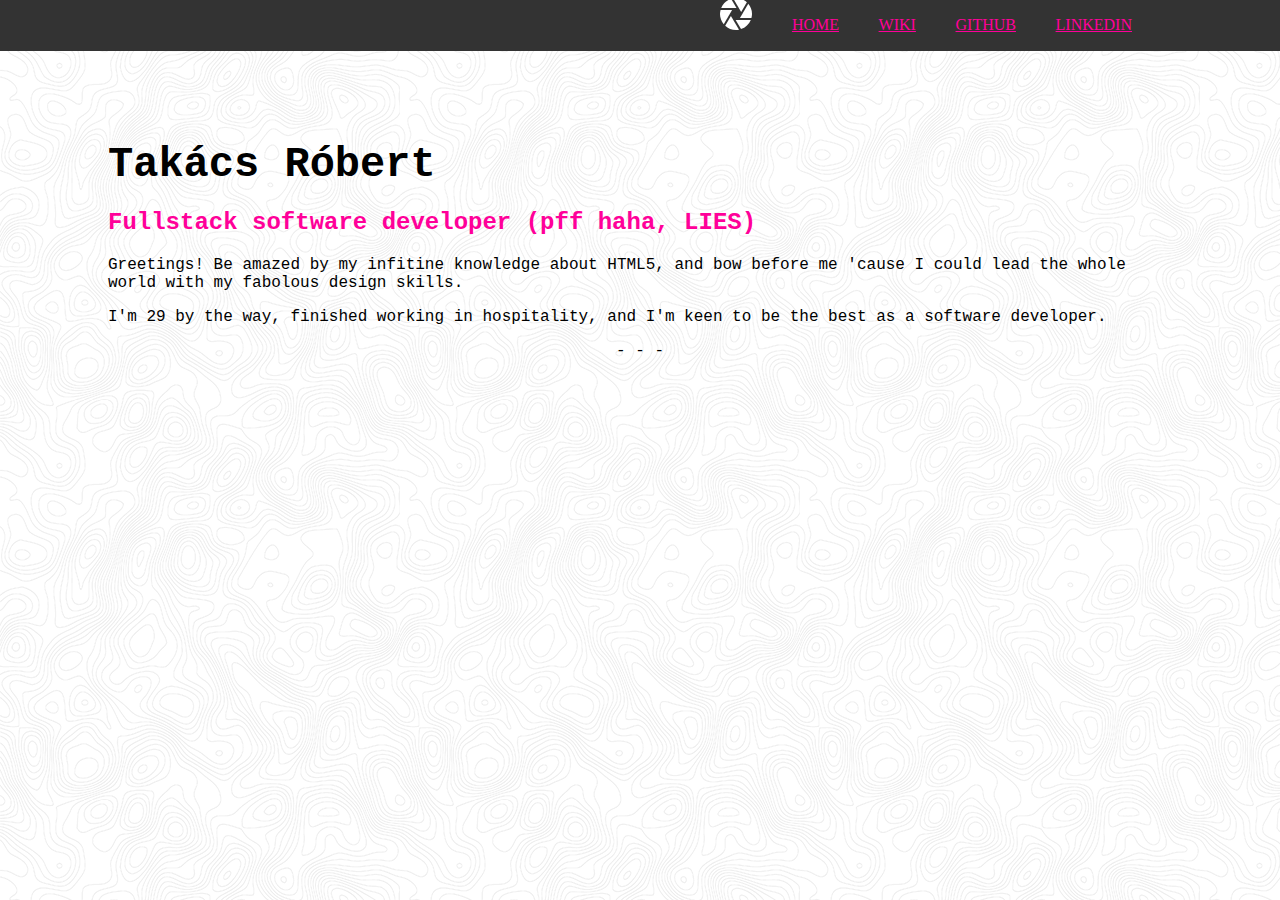
==== week-01/day-1/First website/index.html @ cccffdb3 "1st day workshop repack" ====
<doctype <!DOCTYPE html>
<html>
    <head>

        <meta charset="utf-8" />
        <meta name="keywords" content="Takács Róbert, fullstack" />
        <meta name="description" content="I'm the best fullstack developer in the world" />
        <title>Takács Róbert</title>
        <link rel="stylesheet" type="text/css" href="index.css">

    </head>

    <body>
        <div class="nav">
                <img src="[data-uri]" class="logo">
            <a class="navi" href="#home">Home</a>
            <a class="navi" href="https://www.wikipedia.org/" target="blank">Wiki</a>
            <a class="navi" href="https://github.com/" target="blank">Github</a>
            <a class="navi" href="https://www.linkedin.com/" target="blank">Linkedin</a>
        </div>
        <h1>Takács Róbert</h1>
        <h2>Fullstack software developer (pff haha, LIES)</h2>
        <p>Greetings! Be amazed by my infitine knowledge about HTML5, and bow before me 'cause I could lead the whole world with my fabolous design skills.</p>
        <p>I'm 29 by the way, finished working in hospitality, and I'm keen to be the best as a software developer.</p>
        <p class="dash">- - -</p>
    </body>
</html>
---- week-01/day-1/First website/index.css ----
* {
    font-family: 'consolas', courier;
}
h1 {
    font-size: 42px;
    margin: 100px;
    margin-bottom: 20px;
}

h2 {
    color: #ff0099;
    margin-top: 20px;
    margin-left: 100px;
    margin-right: 100px;

}

p {
    margin-left: 100px;
    margin-right: 100px;
}

.navi {
    font-family: 'Niramit', serif;
    color: #ff0099;
}

.nav {
    margin: -10px;
    padding-right: 150px;
    word-spacing: 30px;
    line-height: 50px;
    background-color: #333333;
    text-transform: uppercase;
    text-align: right;

}

body {
    size: 100%;
    background-image: url(pics/topography.png);
}

.dash {
    text-align: center;
}

a {
}
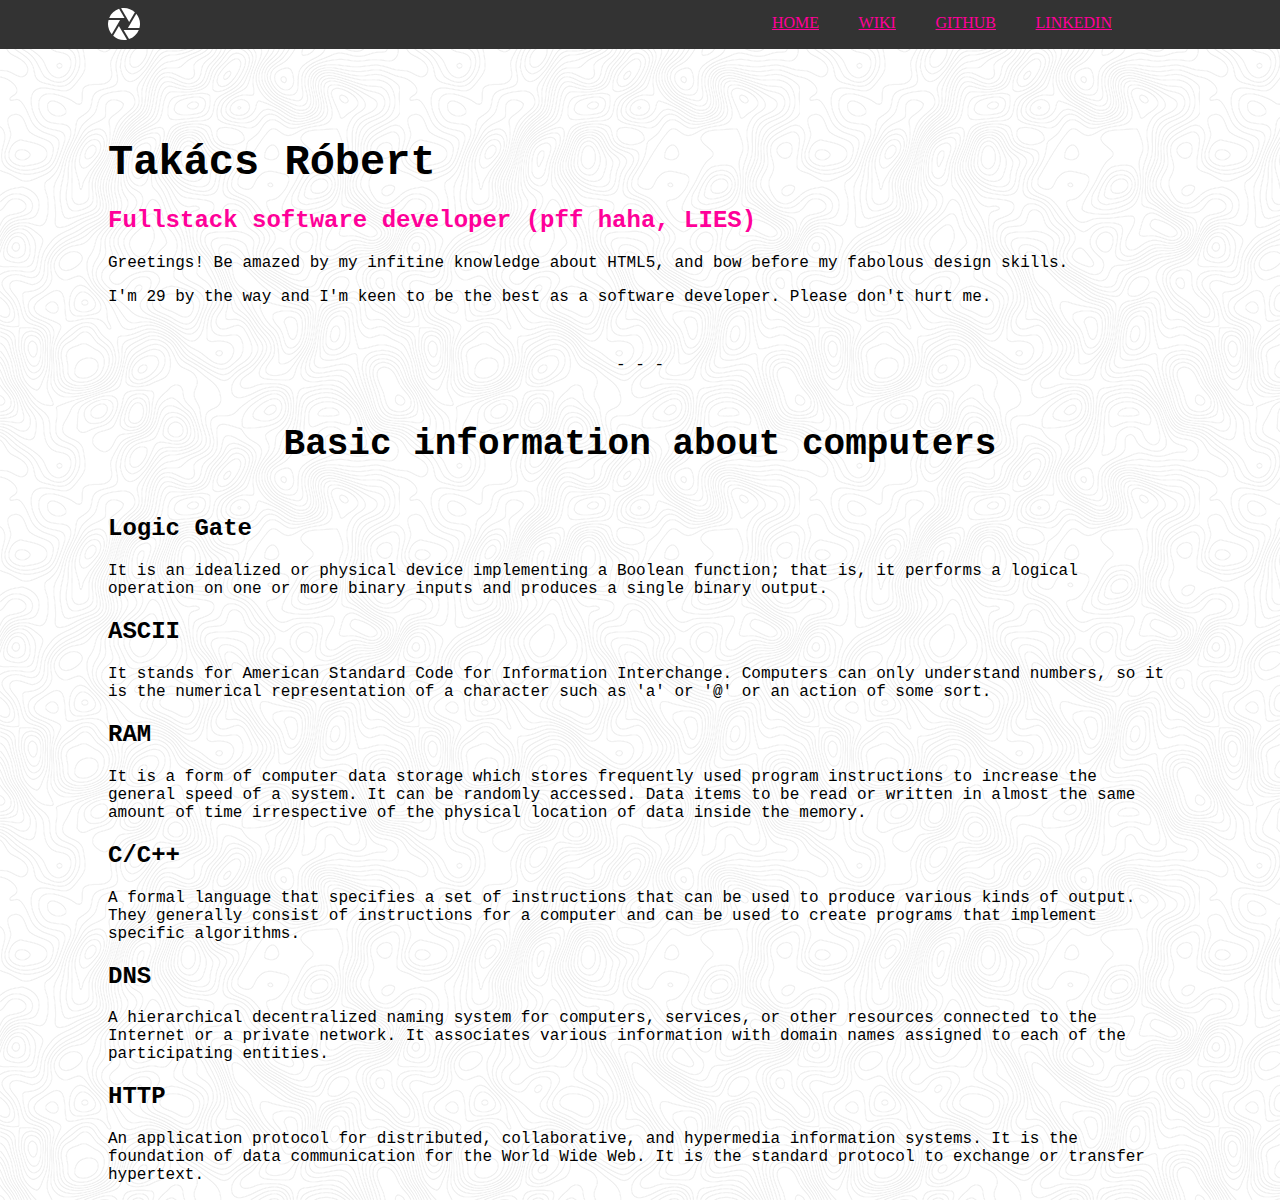
==== commit f59e64ad: "Finished 1st day workshop" ====
--- a/week-01/day-1/First website/index.html
+++ b/week-01/day-1/First website/index.html
@@ -14,14 +14,27 @@
         <div class="nav">
                 <img src="[data-uri]" class="logo">
             <a class="navi" href="#home">Home</a>
-            <a class="navi" href="https://www.wikipedia.org/" target="blank">Wiki</a>
+            <a class="navi" href="#wiki">Wiki</a>
             <a class="navi" href="https://github.com/" target="blank">Github</a>
             <a class="navi" href="https://www.linkedin.com/" target="blank">Linkedin</a>
         </div>
         <h1>Takács Róbert</h1>
-        <h2>Fullstack software developer (pff haha, LIES)</h2>
-        <p>Greetings! Be amazed by my infitine knowledge about HTML5, and bow before me 'cause I could lead the whole world with my fabolous design skills.</p>
-        <p>I'm 29 by the way, finished working in hospitality, and I'm keen to be the best as a software developer.</p>
+        <h2 id="lie">Fullstack software developer (pff haha, LIES)</h2>
+        <p>Greetings! Be amazed by my infitine knowledge about HTML5, and bow before my fabolous design skills.</p>
+        <p>I'm 29 by the way and I'm keen to be the best as a software developer. Please don't hurt me.</p>
         <p class="dash">- - -</p>
+        <h1 id="wiki">Basic information about computers</h1>
+            <h2>Logic Gate</h2>
+                <p>It is an idealized or physical device implementing a Boolean function; that is, it performs a logical operation on one or more binary inputs and produces a single binary output.</p>
+            <h2>ASCII</h2>    
+                <p>It stands for American Standard Code for Information Interchange. Computers can only understand numbers, so it is the numerical representation of a character such as 'a' or '@' or an action of some sort.</p>
+            <h2>RAM</h2>    
+                <p>It is a form of computer data storage which stores frequently used program instructions to increase the general speed of a system. It can be randomly accessed. Data items to be read or written in almost the same amount of time irrespective of the physical location of data inside the memory.</p>
+            <h2>C/C++</h2>    
+                <p>A formal language that specifies a set of instructions that can be used to produce various kinds of output. They generally consist of instructions for a computer and can be used to create programs that implement specific algorithms.</p>
+            <h2>DNS</h2>
+                <p>A hierarchical decentralized naming system for computers, services, or other resources connected to the Internet or a private network. It associates various information with domain names assigned to each of the participating entities.</p>
+            <h2>HTTP</h2>
+                <p>An application protocol for distributed, collaborative, and hypermedia information systems. It is the foundation of data communication for the World Wide Web. It is the standard protocol to exchange or transfer hypertext.</p>
     </body>
 </html>--- a/week-01/day-1/First website/index.css
+++ b/week-01/day-1/First website/index.css
@@ -1,6 +1,7 @@
 * {
     font-family: 'consolas', courier;
 }
+
 h1 {
     font-size: 42px;
     margin: 100px;
@@ -8,16 +9,25 @@
 }
 
 h2 {
-    color: #ff0099;
     margin-top: 20px;
     margin-left: 100px;
     margin-right: 100px;
-
 }
 
 p {
     margin-left: 100px;
     margin-right: 100px;
+}
+
+#lie {
+    color: #ff0099;
+}
+
+#wiki {
+    margin-top: 50px;
+    margin-bottom: 50px;
+    text-align: center;
+    font-size: 36px;
 }
 
 .navi {
@@ -27,13 +37,12 @@
 
 .nav {
     margin: -10px;
-    padding-right: 150px;
+    padding-right: 170px;
     word-spacing: 30px;
     line-height: 50px;
     background-color: #333333;
     text-transform: uppercase;
     text-align: right;
-
 }
 
 body {
@@ -42,8 +51,12 @@
 }
 
 .dash {
+    margin-top: 50px;
     text-align: center;
 }
 
-a {
+img {
+    float: left;
+    margin-left: 110px;
+    margin-top: 10px;
 }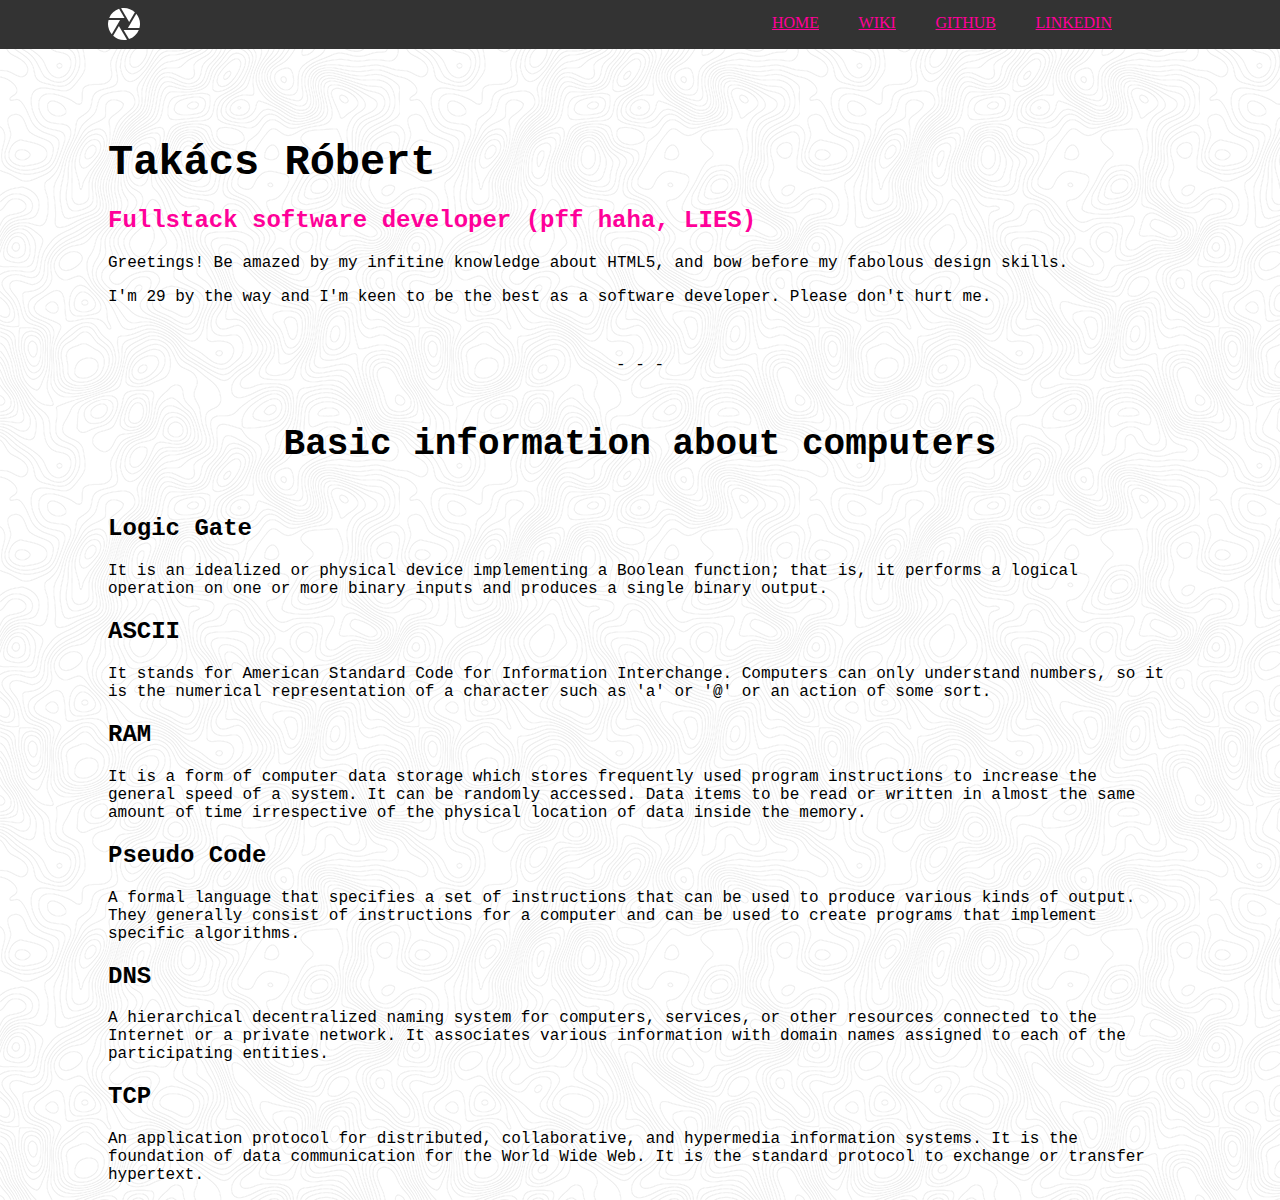
==== commit 3675ae6f: "1st website changes" ====
--- a/week-01/day-1/First website/index.html
+++ b/week-01/day-1/First website/index.html
@@ -30,11 +30,11 @@
                 <p>It stands for American Standard Code for Information Interchange. Computers can only understand numbers, so it is the numerical representation of a character such as 'a' or '@' or an action of some sort.</p>
             <h2>RAM</h2>    
                 <p>It is a form of computer data storage which stores frequently used program instructions to increase the general speed of a system. It can be randomly accessed. Data items to be read or written in almost the same amount of time irrespective of the physical location of data inside the memory.</p>
-            <h2>C/C++</h2>    
+            <h2>Pseudo Code</h2>    
                 <p>A formal language that specifies a set of instructions that can be used to produce various kinds of output. They generally consist of instructions for a computer and can be used to create programs that implement specific algorithms.</p>
             <h2>DNS</h2>
                 <p>A hierarchical decentralized naming system for computers, services, or other resources connected to the Internet or a private network. It associates various information with domain names assigned to each of the participating entities.</p>
-            <h2>HTTP</h2>
+            <h2>TCP</h2>
                 <p>An application protocol for distributed, collaborative, and hypermedia information systems. It is the foundation of data communication for the World Wide Web. It is the standard protocol to exchange or transfer hypertext.</p>
     </body>
 </html>